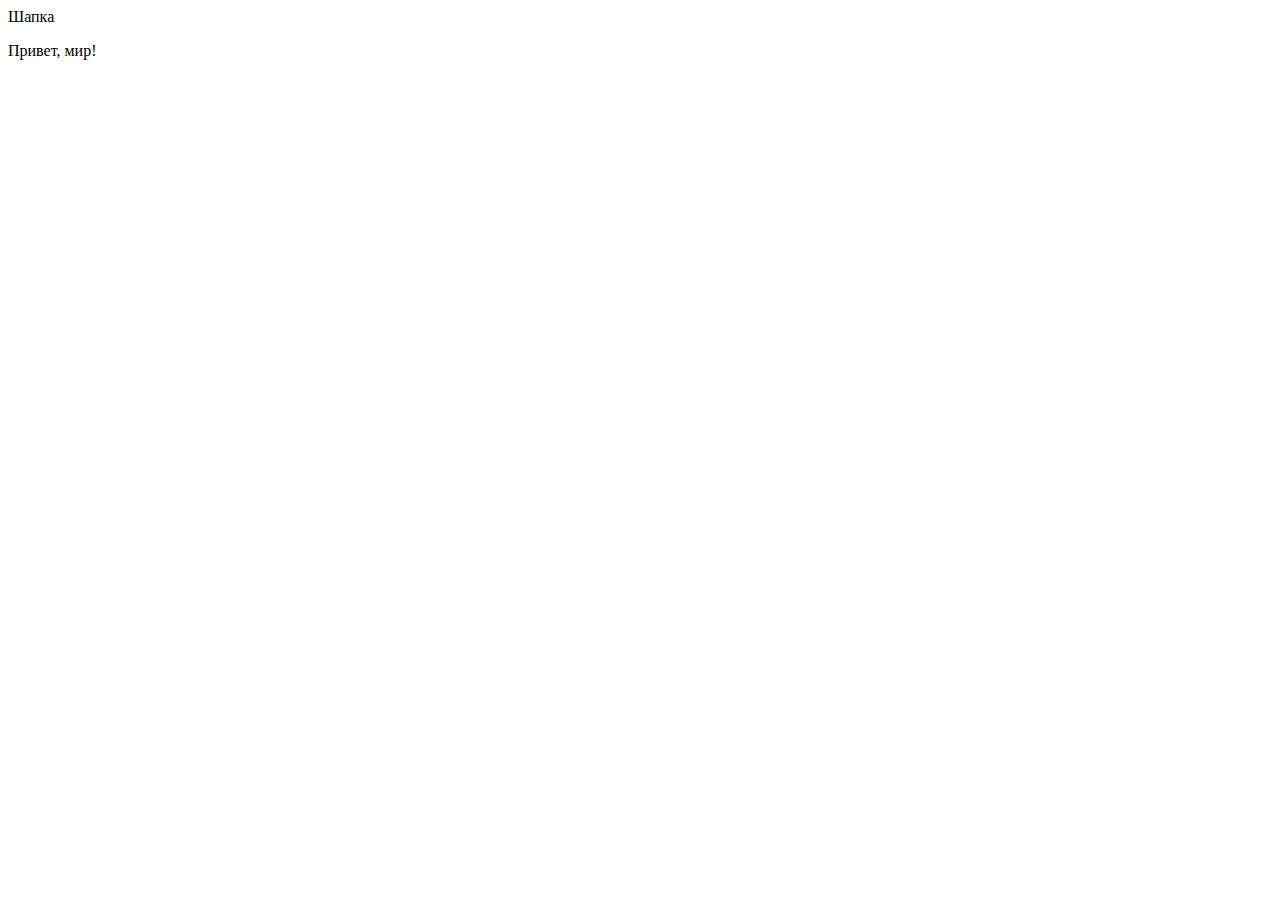
==== source/index.html @ 41d0b9a8 "Тестирует сборку" ====
<!DOCTYPE html>
<html class="page" lang="ru">

<head>
  <meta charset="UTF-8">
  <title>Название проекта</title>
  <meta name="viewport" content="width=device-width,initial-scale=1">
  <link rel="stylesheet" href="styles/styles.css">
  <script src="scripts/index.js" defer></script>
</head>

<body class="page__body">
  <header class="header">Шапка</header>
  <p>Привет, мир!</p>
</body>

</html>
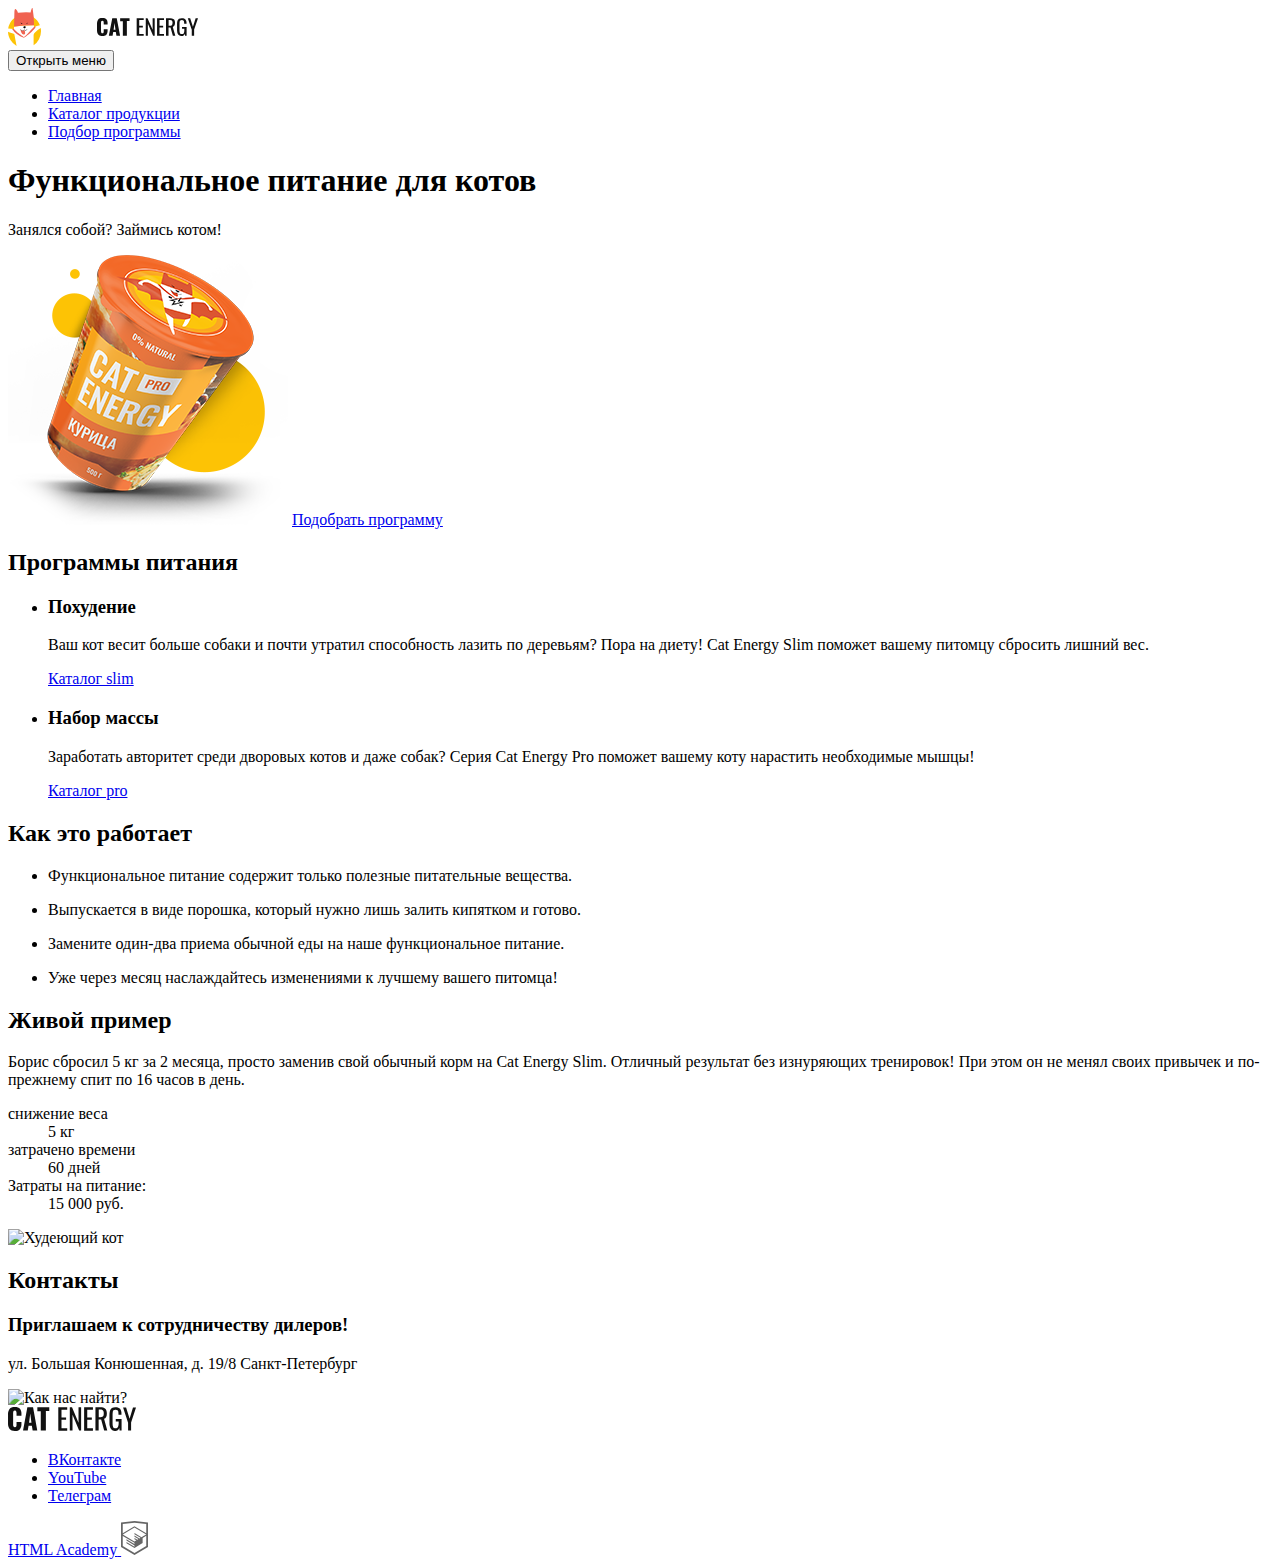
==== commit b3ba7cd4: "Добавляет разметку страниц" ====
--- a/source/index.html
+++ b/source/index.html
@@ -3,15 +3,139 @@
 
 <head>
   <meta charset="UTF-8">
-  <title>Название проекта</title>
+  <title>Cat Energy</title>
   <meta name="viewport" content="width=device-width,initial-scale=1">
   <link rel="stylesheet" href="styles/styles.css">
   <script src="scripts/index.js" defer></script>
 </head>
 
 <body class="page__body">
-  <header class="header">Шапка</header>
-  <p>Привет, мир!</p>
+  <header class="main-header">
+    <div class="main-header__wrapper">
+      <a class="main-header__logo" href="index.html">
+        <img class="main-header__logo-icon" src="images/header-logo.svg" alt="Логотип" width="190" height="38">
+      </a>
+      <nav class="main-navigation">
+        <button class="main-navigation__toggle" type="button">
+          <span class="visually-hidden">Открыть меню</span>
+        </button>
+        <div class="main-navigation__wrapper">
+          <ul class="main-navigation__list">
+            <li class="main-navigation__item main-navigation__item--current">
+              <a class="main-navigation__link" href="index.html" aria-current="page">Главная</a>
+            </li>
+            <li class="main-navigation__item">
+              <a class="main-navigation__link" href="catalog.html">Каталог продукции</a>
+            </li>
+            <li class="main-navigation__item">
+              <a class="main-navigation__link" href="#">Подбор программы</a>
+            </li>
+          </ul>
+        </div>
+      </nav>
+    </div>
+  </header>
+  <main class="main-container">
+    <section class="hero">
+      <div class="hero__wrapper">
+        <h1 class="hero__heading">Функциональное питание для котов</h1>
+        <p class="hero__text">Занялся собой? Займись котом!</p>
+        <img class="hero__image" src="images/hero-can-image.png" alt="Продукт с курицей" width="280" height="270">
+        <a class="choose-program hero__link" href="#">Подобрать программу</a>
+      </div>
+    </section>
+    <section class="programs">
+      <h2 class="visually-hidden">Программы питания</h2>
+      <div class="programs__wrapper">
+        <ul class="programs__list program-cards">
+          <li class="programs__item program-card">
+            <h3 class="program-card__heading">Похудение</h3>
+            <p class="program-card__text">Ваш кот весит больше собаки и почти утратил способность лазить по деревьям?
+              Пора на диету! Cat Energy Slim поможет вашему питомцу сбросить лишний вес.</p>
+            <a class="program-card__link" href="#">Каталог slim</a>
+          </li>
+          <li class="programs__item program-card">
+            <h3 class="program-card__heading">Набор массы</h3>
+            <p class="program-card__text">Заработать авторитет среди дворовых котов и даже собак?
+              Серия Cat Energy Pro поможет вашему коту нарастить необходимые мышцы!</p>
+            <a class="program-card__link" href="#">Каталог pro</a>
+          </li>
+        </ul>
+      </div>
+    </section>
+    <section class="instructions">
+      <h2>Как это работает</h2>
+      <ul class="instructions__list">
+        <li class="instructions__item">
+          <p class="instructions__text">Функциональное питание содержит только полезные питательные вещества.</p>
+        </li>
+        <li class="instructions__item">
+          <p class="instructions__text">Выпускается в виде порошка, который нужно лишь залить кипятком и готово.</p>
+        </li>
+        <li class="instructions__item">
+          <p class="instructions__text">Замените один-два приема обычной еды на наше функциональное питание.</p>
+        </li>
+        <li class="instructions__item">
+          <p class="instructions__text">Уже через месяц наслаждайтесь изменениями к лучшему вашего питомца!</p>
+        </li>
+      </ul>
+    </section>
+    <section class="example">
+      <h2 class="example-heading">Живой пример</h2>
+      <p class="example-text">Борис сбросил 5 кг за 2 месяца, просто заменив свой обычный корм на Cat Energy Slim. Отличный результат без изнуряющих тренировок! При этом он не менял своих привычек и по-прежнему спит по 16 часов в день.</p>
+      <dl class="example-list">
+        <dt class="example-term weight">снижение веса</dt>
+        <dd class="example-definition weight__count">5 кг</dd>
+        <dt class="example-term time">затрачено времени</dt>
+        <dd class="example-definition time__count">60 дней</dd>
+        <dt class="example-term food-cost">Затраты на питание:</dt>
+        <dd class="example-definition food-cost__count">15 000 руб.</dd>
+      </dl>
+      <div class="example__slider">
+        <img class="example__cat-image" src="#" alt="Худеющий кот" width="280" height="256">
+      </div>
+    </section>
+    <section class="contacts">
+      <h2 class="visually-hidden">Контакты</h2>
+      <div class="contacts-wrapper">
+        <h3 class="contacts__heading">Приглашаем к сотрудничеству дилеров!</h3>
+        <p class="contacts__address">ул. Большая Конюшенная, д. 19/8 Санкт-Петербург</p>
+      </div>
+      <img class="map-image" src="#" alt="Как нас найти?" width="320" height="362">
+    </section>
+  </main>
+  <footer class="page-footer">
+    <div class="logo-wrapper footer-logo">
+      <a class="footer-logo__link" href="index.html">
+        <img class="footer-logo__image" src="images/mobile-footer-logo.svg" alt="Логотип Cat Energy" width="128" height="24">
+      </a>
+    </div>
+    <div class="social">
+      <ul class="social__list">
+        <li class="social__item social__item--vk">
+          <a class="social__link social__link--vk" href="#">
+            <span class="visually-hidden">ВКонтакте</span>
+          </a>
+        </li>
+        <li class="social__item social__item--youtube">
+          <a class="social__link social__link--youtube" href="#">
+            <span class="visually-hidden">YouTube</span>
+          </a>
+        </li>
+        <li class="social__item social__item--telegram">
+          <a class="social__link social__link--telegram" href="#">
+            <span class="visually-hidden">Телеграм</span>
+          </a>
+        </li>
+      </ul>
+    </div>
+    <div class="copyright-wrapper">
+      <a class="copyright__link" href="#">
+        <span class="copyright__text">HTML Academy</span>
+        <img class="copyright__image" src="images/mobile-logo-html-academy.svg" alt="Логотип HTML Academy" width="27" height="34">
+      </a>
+    </div>
+  </footer>
 </body>
 
 </html>
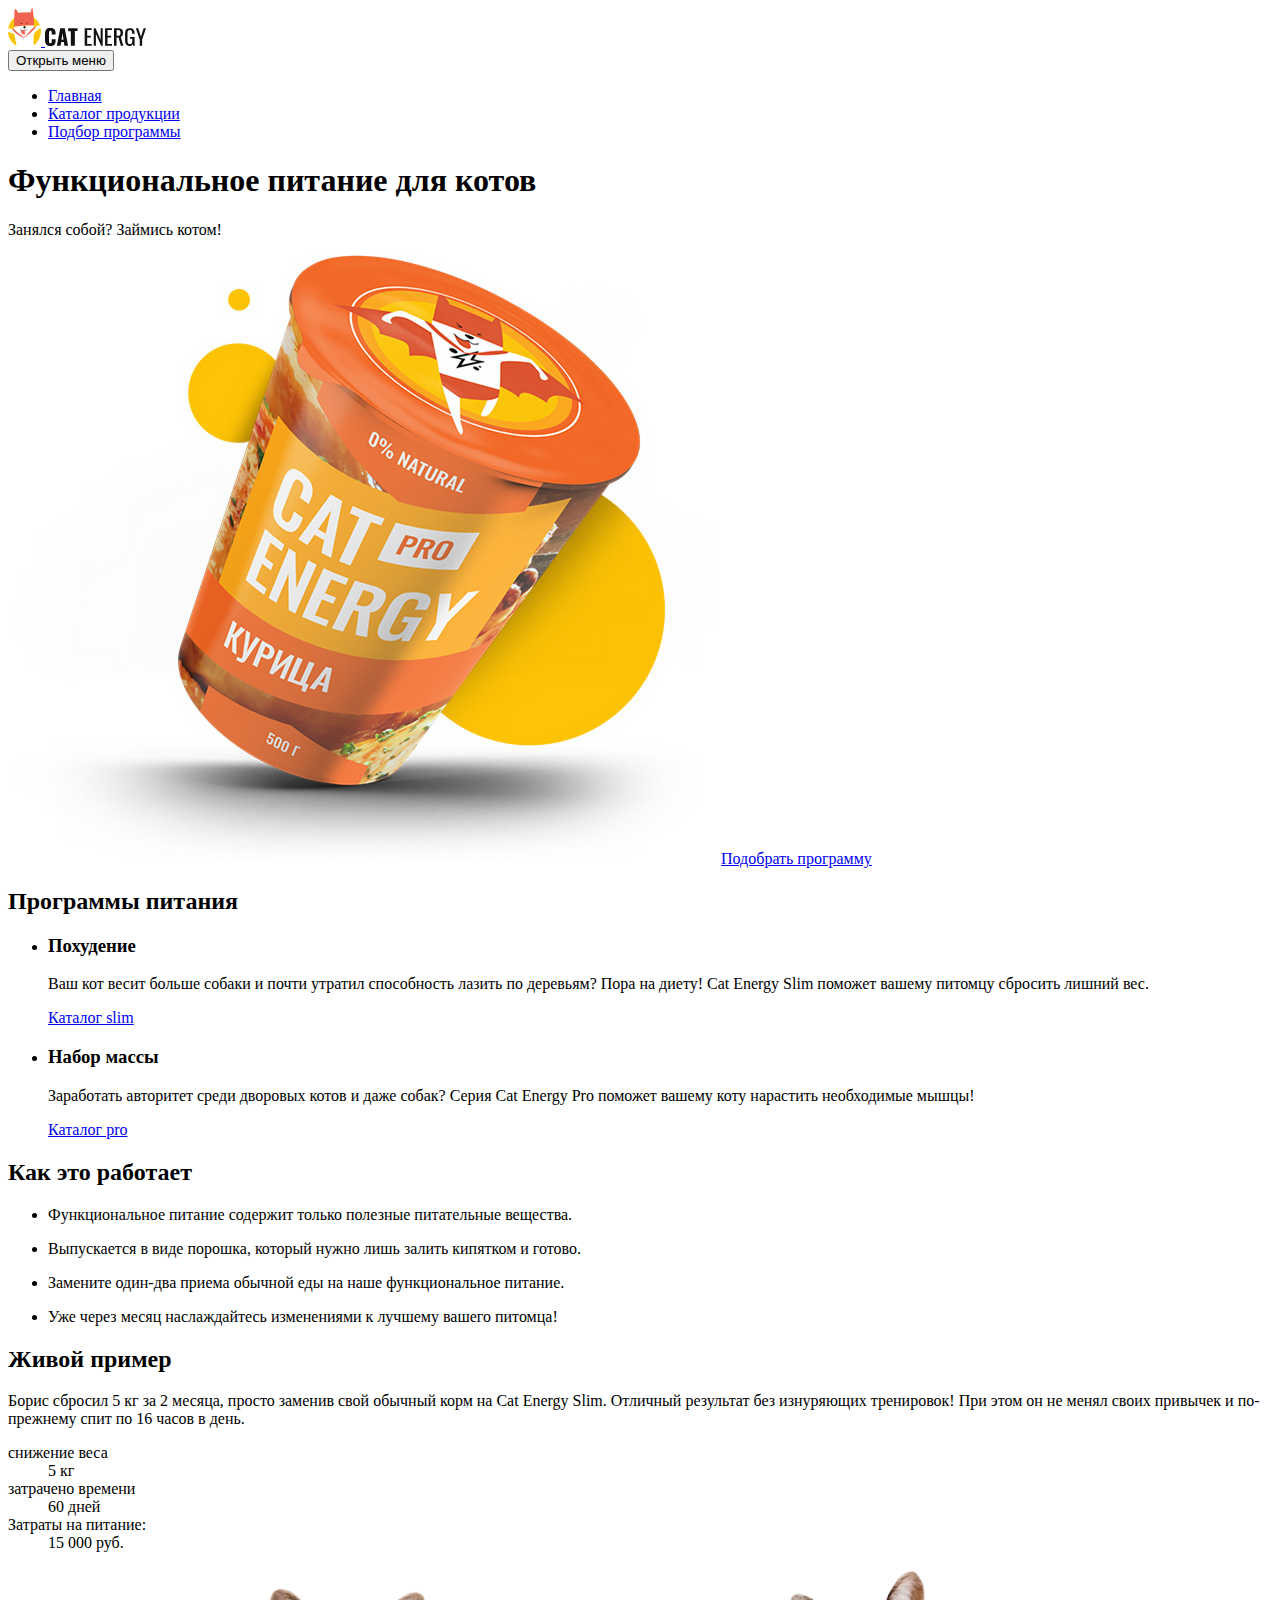
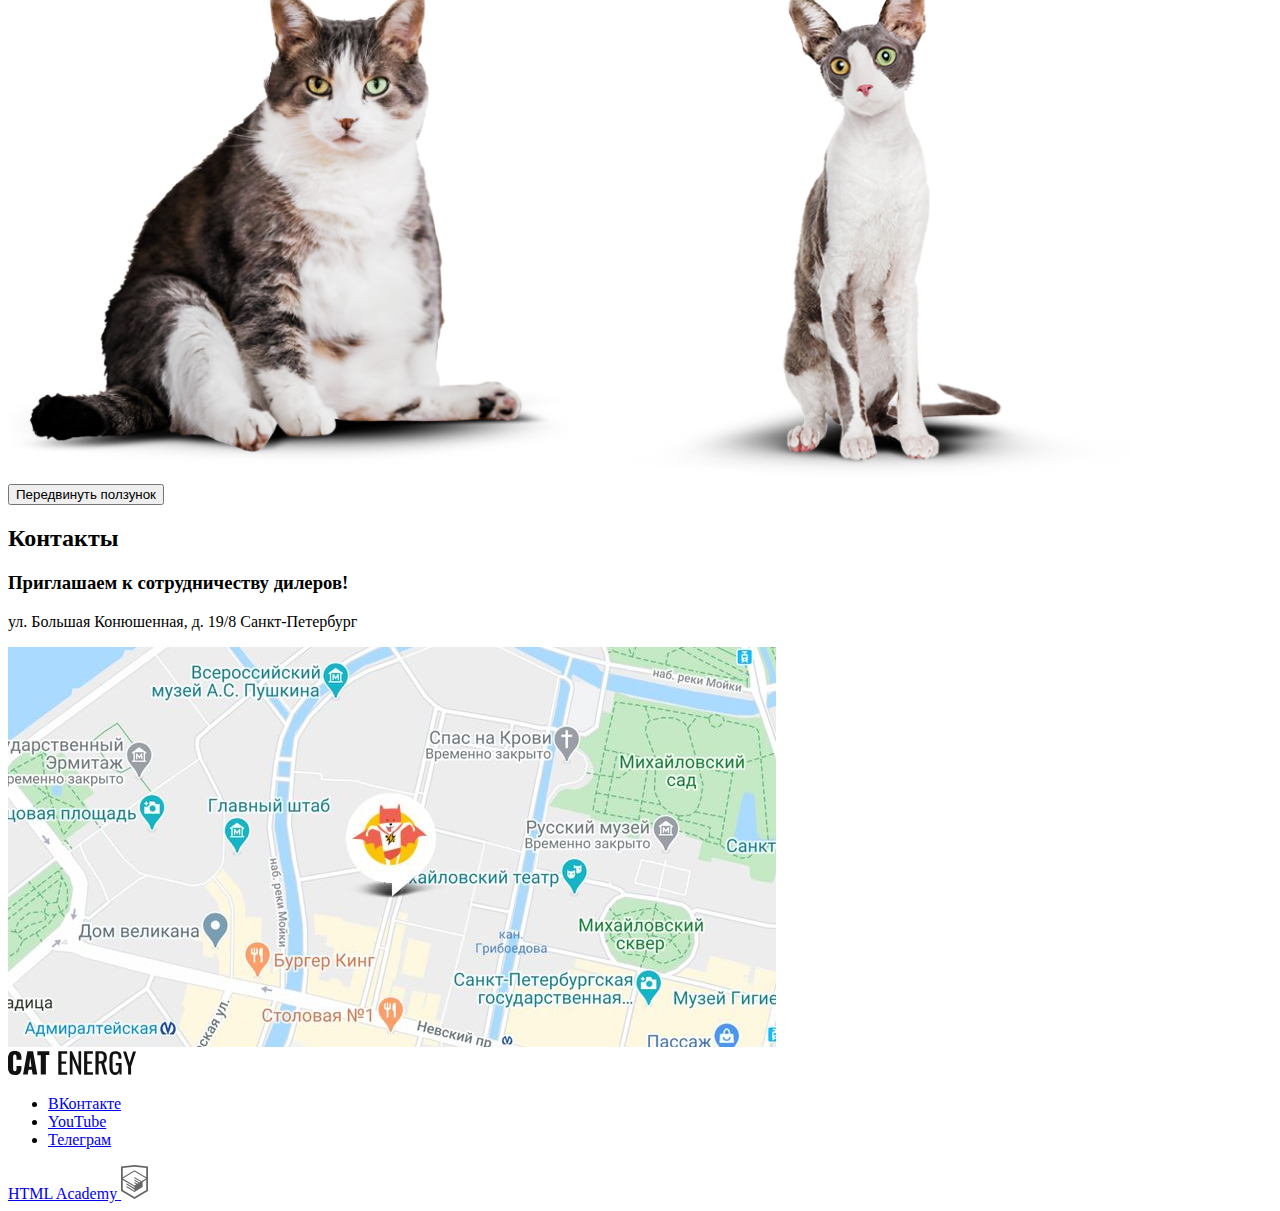
==== commit 76ba7e1e: "Добавляет адаптивную графику и фавиконки" ====
--- a/source/index.html
+++ b/source/index.html
@@ -6,6 +6,10 @@
   <title>Cat Energy</title>
   <meta name="viewport" content="width=device-width,initial-scale=1">
   <link rel="stylesheet" href="styles/styles.css">
+  <link rel="icon" href="favicon.ico"><!-- 32×32 -->
+  <link rel="icon" href="favicons/icon.svg" type="image/svg+xml">
+  <link rel="apple-touch-icon" href="favicons/180.png"><!-- 180×180 -->
+  <link rel="manifest" href="manifest.webmanifest">
   <script src="scripts/index.js" defer></script>
 </head>
 
@@ -13,7 +17,8 @@
   <header class="main-header">
     <div class="main-header__wrapper">
       <a class="main-header__logo" href="index.html">
-        <img class="main-header__logo-icon" src="images/header-logo.svg" alt="Логотип" width="190" height="38">
+        <img class="main-header__logo-icon" src="images/site-logo-mobile.svg" alt="Логотип" width="33" height="38">
+        <img class="main-header__site-name" src="images/site-name-logo-mobile.svg" alt="Cat Energy" width="101" height="18">
       </a>
       <nav class="main-navigation">
         <button class="main-navigation__toggle" type="button">
@@ -40,7 +45,11 @@
       <div class="hero__wrapper">
         <h1 class="hero__heading">Функциональное питание для котов</h1>
         <p class="hero__text">Занялся собой? Займись котом!</p>
-        <img class="hero__image" src="images/hero-can-image.png" alt="Продукт с курицей" width="280" height="270">
+        <picture>
+          <source width="552" heoght="499" type="image/png" media="(min-width:1440px)" srcset="images/hero-can-desktop@1x.png 1x, images/hero-can-desktop@2x.png 2x">
+          <source width="709" height="609" type="image/png" media="(min-width:768px)" srcset="images/hero-can-tablet@1x.png 1x, images/hero-can-tablet@2x.png 2x">
+          <img class="hero__image" src="images/hero-can-mobile@1x.png" srcset="images/hero-can-mobile@2x.png 2x" width="280" height="270" alt="Продукт с курицей">
+        </picture>
         <a class="choose-program hero__link" href="#">Подобрать программу</a>
       </div>
     </section>
@@ -91,8 +100,18 @@
         <dt class="example-term food-cost">Затраты на питание:</dt>
         <dd class="example-definition food-cost__count">15 000 руб.</dd>
       </dl>
-      <div class="example__slider">
-        <img class="example__cat-image" src="#" alt="Худеющий кот" width="280" height="256">
+      <div class="example__slider slider">
+        <picture>
+          <source width="560" height="512" type="image/png" media="(min-width: 768px)" srcset="images/cat-before-tablet@1x.png 1x, images/cat-before-tablet@2x.png 2x">
+          <img class="example__fat-cat-image" src="images/cat-before-mobile@1x.png" srcset="images/cat-before-mobile@2x.png 2x" width="280" height="256" alt="Толстый кот">
+        </picture>
+        <picture>
+          <source width="560" height="512" type="image/png" media="(min-width: 768px)" srcset="images/cat-after-tablet@1x.png 1x, images/cat-after-tablet@2x.png 2x">
+          <img class="example__thin-cat-image" src="images/cat-after-mobile@1x.png" srcset="images/cat-after-mobile@2x.png 2x" width="280" height="256" alt="Худой кот">
+        </picture>
+        <button class="slider__button" type="button">
+          <span class="visually-hidden">Передвинуть ползунок</span>
+        </button>
       </div>
     </section>
     <section class="contacts">
@@ -101,7 +120,13 @@
         <h3 class="contacts__heading">Приглашаем к сотрудничеству дилеров!</h3>
         <p class="contacts__address">ул. Большая Конюшенная, д. 19/8 Санкт-Петербург</p>
       </div>
-      <img class="map-image" src="#" alt="Как нас найти?" width="320" height="362">
+      <div class="contacts__map map">
+        <picture>
+          <source width="1440" height="400" type="image/jpg" media="(min-width: 1440px)" srcset="images/map-desktop@1x.jpg 1x, images/map-desktop@2x.jpg 2x">
+          <source width="768" height="400" type="image/jpg" media="(min-width: 768px)" srcset="images/map-tablet@1x.jpg 1x, images/map-tablet@2x.jpg 2x">
+          <img class="map-image" src="images/map-mobile@1x.jpg" srcset="images/map-mobile@2x.jpg 2x" width="320" height="362" alt="Как нас найти?">
+        </picture>
+      </div>
     </section>
   </main>
   <footer class="page-footer">
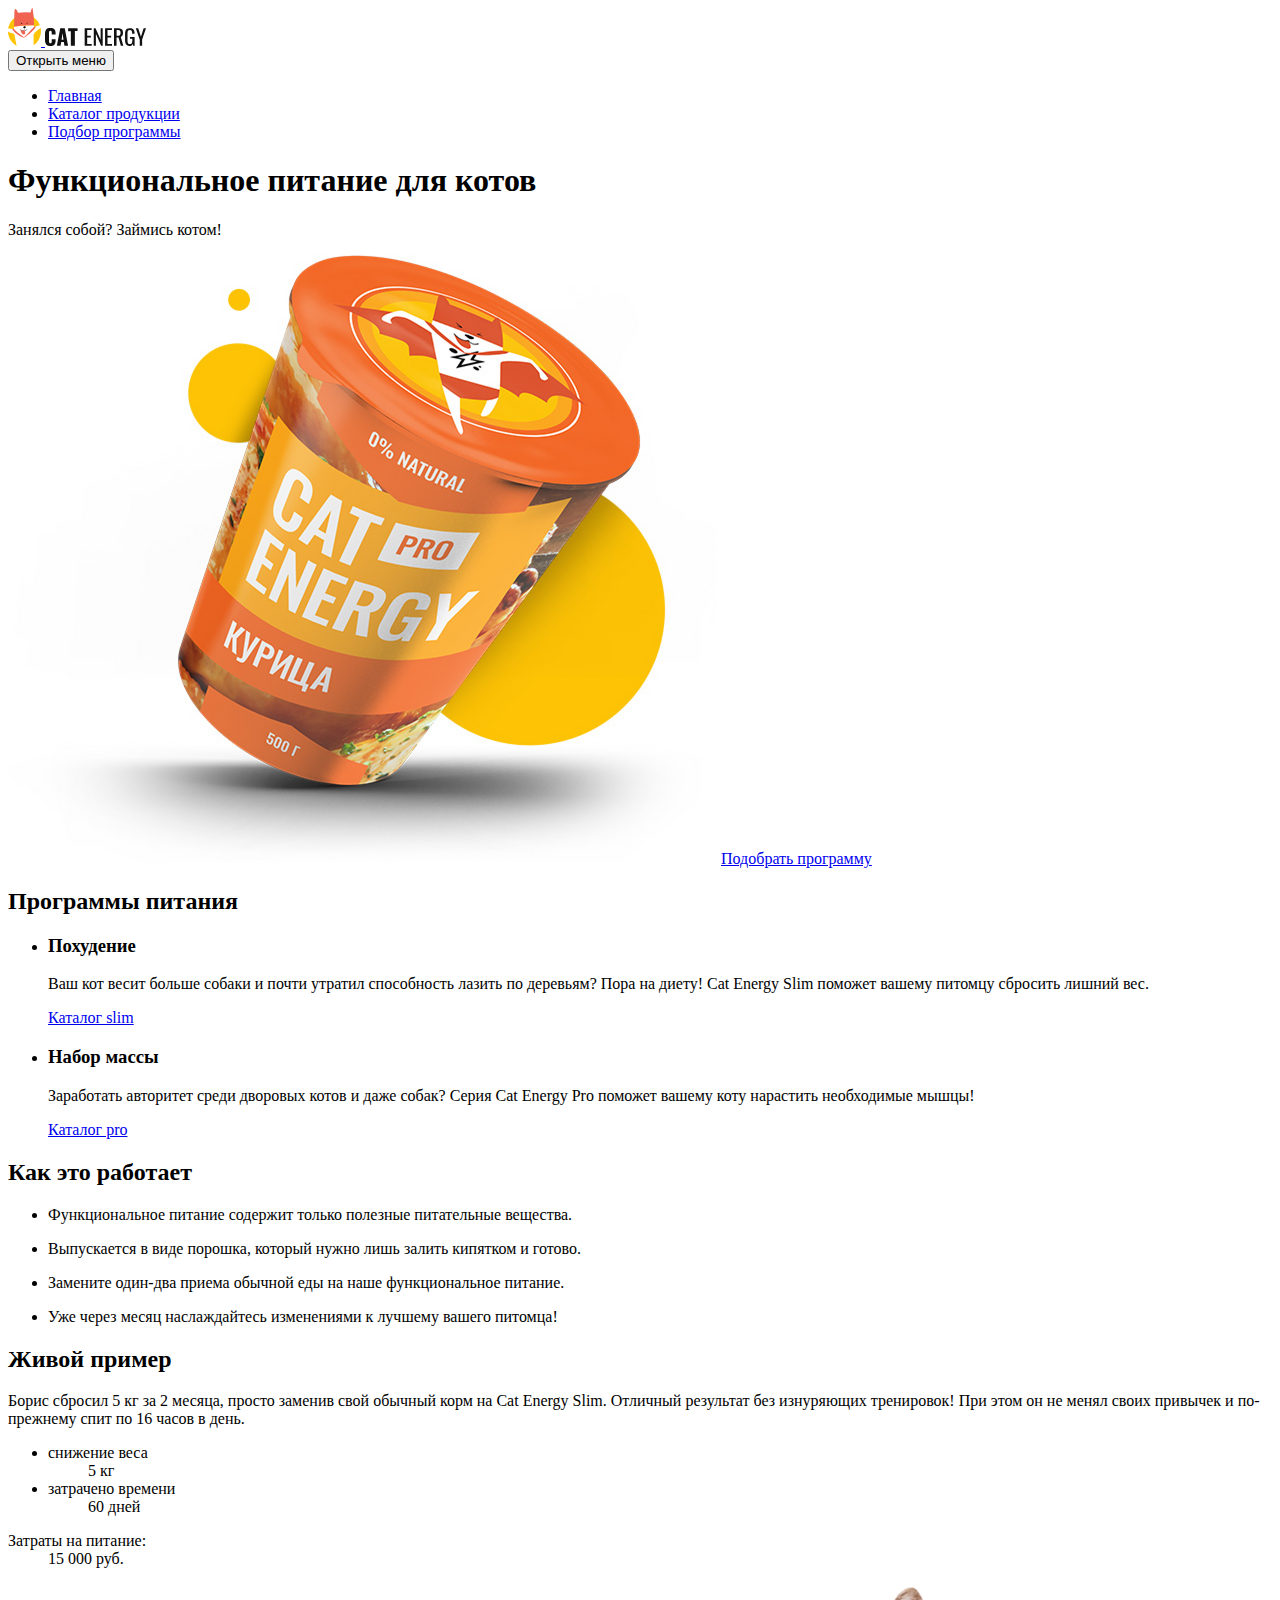
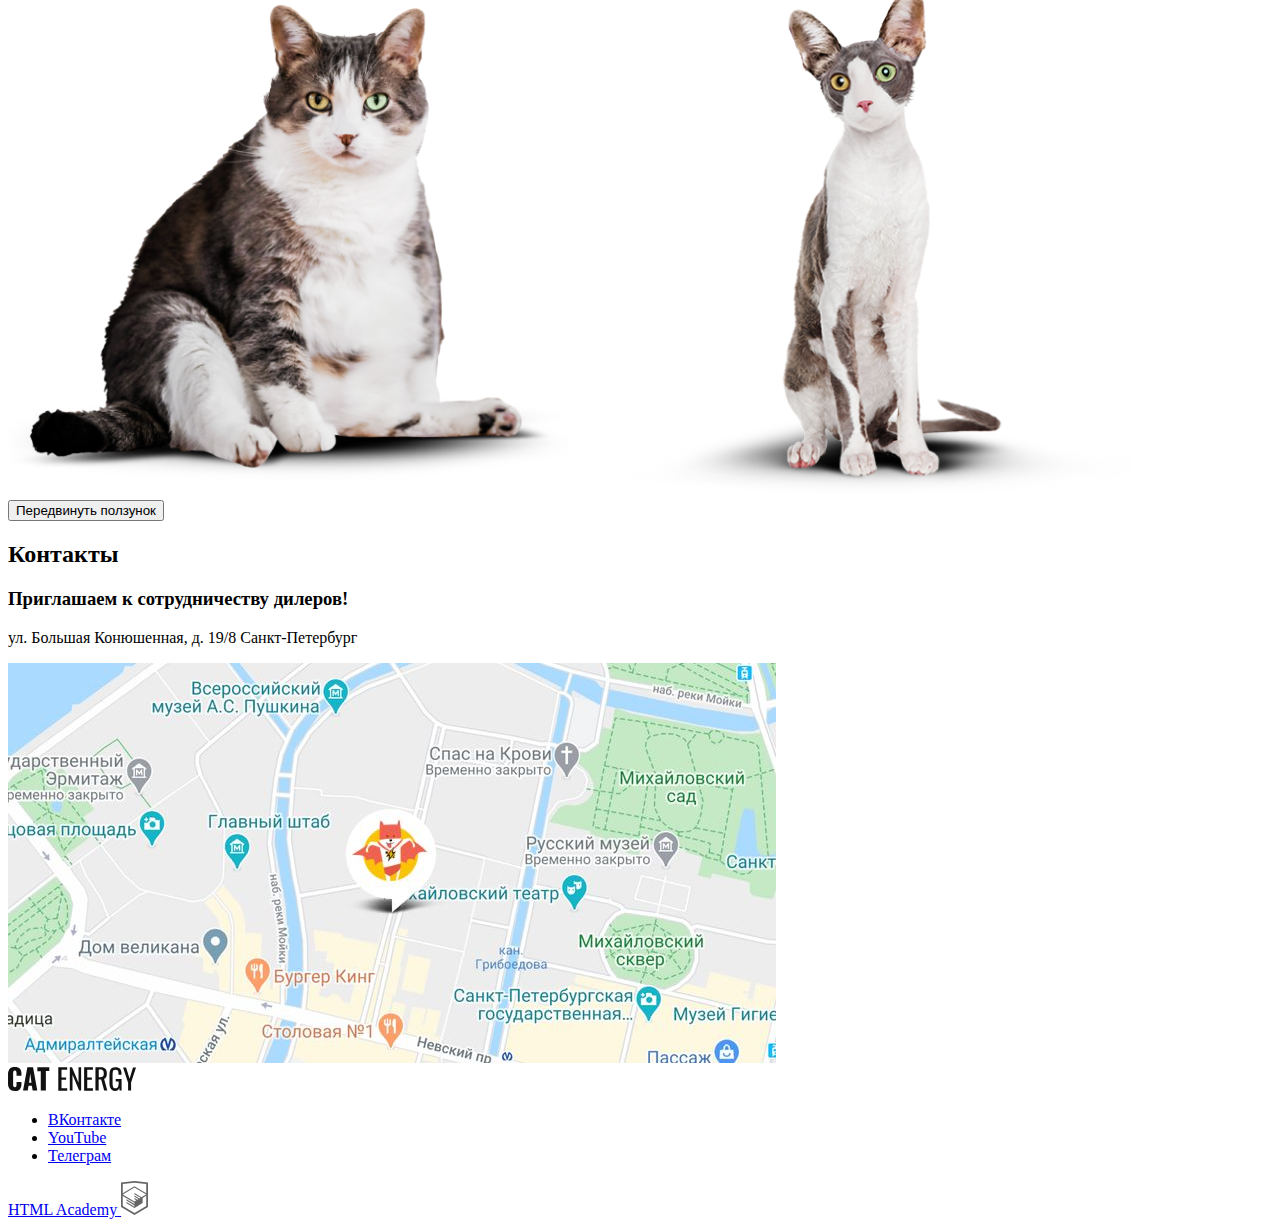
==== commit 14206e23: "Добавляет шрифты  и базовую стилизацию" ====
--- a/source/index.html
+++ b/source/index.html
@@ -50,7 +50,7 @@
           <source width="709" height="609" type="image/png" media="(min-width:768px)" srcset="images/hero-can-tablet@1x.png 1x, images/hero-can-tablet@2x.png 2x">
           <img class="hero__image" src="images/hero-can-mobile@1x.png" srcset="images/hero-can-mobile@2x.png 2x" width="280" height="270" alt="Продукт с курицей">
         </picture>
-        <a class="choose-program hero__link" href="#">Подобрать программу</a>
+        <a class="choose-program hero__link button" href="#">Подобрать программу</a>
       </div>
     </section>
     <section class="programs">
@@ -73,7 +73,7 @@
       </div>
     </section>
     <section class="instructions">
-      <h2>Как это работает</h2>
+      <h2 class="instructions__heading">Как это работает</h2>
       <ul class="instructions__list">
         <li class="instructions__item">
           <p class="instructions__text">Функциональное питание содержит только полезные питательные вещества.</p>
@@ -90,15 +90,25 @@
       </ul>
     </section>
     <section class="example">
-      <h2 class="example-heading">Живой пример</h2>
-      <p class="example-text">Борис сбросил 5 кг за 2 месяца, просто заменив свой обычный корм на Cat Energy Slim. Отличный результат без изнуряющих тренировок! При этом он не менял своих привычек и по-прежнему спит по 16 часов в день.</p>
-      <dl class="example-list">
-        <dt class="example-term weight">снижение веса</dt>
-        <dd class="example-definition weight__count">5 кг</dd>
-        <dt class="example-term time">затрачено времени</dt>
-        <dd class="example-definition time__count">60 дней</dd>
-        <dt class="example-term food-cost">Затраты на питание:</dt>
-        <dd class="example-definition food-cost__count">15 000 руб.</dd>
+      <h2 class="example__heading">Живой пример</h2>
+      <p class="example__text">Борис сбросил 5 кг за 2 месяца, просто заменив свой обычный корм на Cat Energy Slim. Отличный результат без изнуряющих тренировок! При этом он не менял своих привычек и по-прежнему спит по 16 часов в день.</p>
+      <ul class="example-list">
+        <li class="example-list__item">
+          <dl class="weight-list">
+            <dt class="weight-list__text">снижение веса</dt>
+            <dd class="weight-list__count">5 кг</dd>
+          </dl>
+        </li>
+        <li class="example-list__item">
+          <dl class="time-list">
+            <dt class="time-list__text">затрачено времени</dt>
+            <dd class="time-list__count">60 дней</dd>
+          </dl>
+        </li>
+      </ul>
+      <dl class="food-cost">
+        <dt class="food-cost__text">Затраты на питание:</dt>
+        <dd class="food-cost__count">15 000 руб.</dd>
       </dl>
       <div class="example__slider slider">
         <picture>
@@ -124,7 +134,7 @@
         <picture>
           <source width="1440" height="400" type="image/jpg" media="(min-width: 1440px)" srcset="images/map-desktop@1x.jpg 1x, images/map-desktop@2x.jpg 2x">
           <source width="768" height="400" type="image/jpg" media="(min-width: 768px)" srcset="images/map-tablet@1x.jpg 1x, images/map-tablet@2x.jpg 2x">
-          <img class="map-image" src="images/map-mobile@1x.jpg" srcset="images/map-mobile@2x.jpg 2x" width="320" height="362" alt="Как нас найти?">
+          <img class="map__image" src="images/map-mobile@1x.jpg" srcset="images/map-mobile@2x.jpg 2x" width="320" height="362" alt="Как нас найти?">
         </picture>
       </div>
     </section>
@@ -155,7 +165,7 @@
       </ul>
     </div>
     <div class="copyright-wrapper">
-      <a class="copyright__link" href="#">
+      <a class="copyright" href="#">
         <span class="copyright__text">HTML Academy</span>
         <img class="copyright__image" src="images/mobile-logo-html-academy.svg" alt="Логотип HTML Academy" width="27" height="34">
       </a>
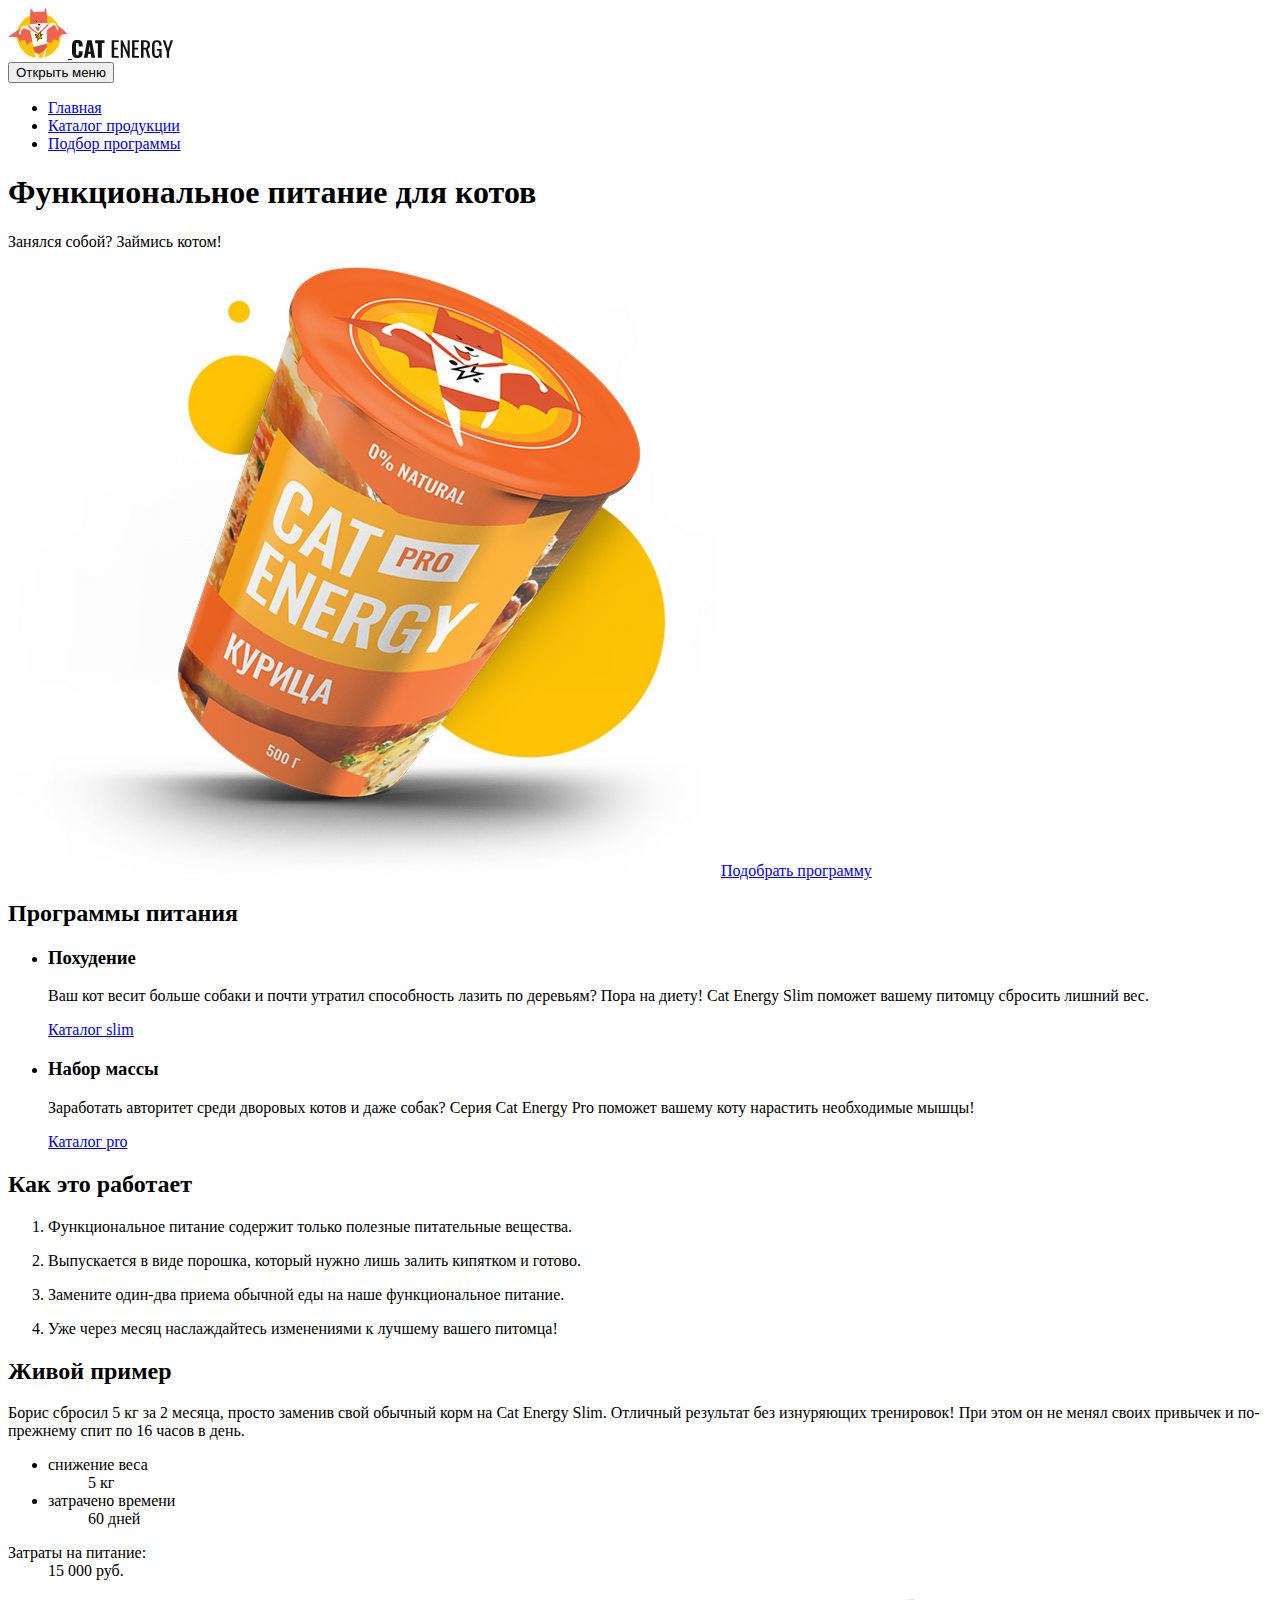
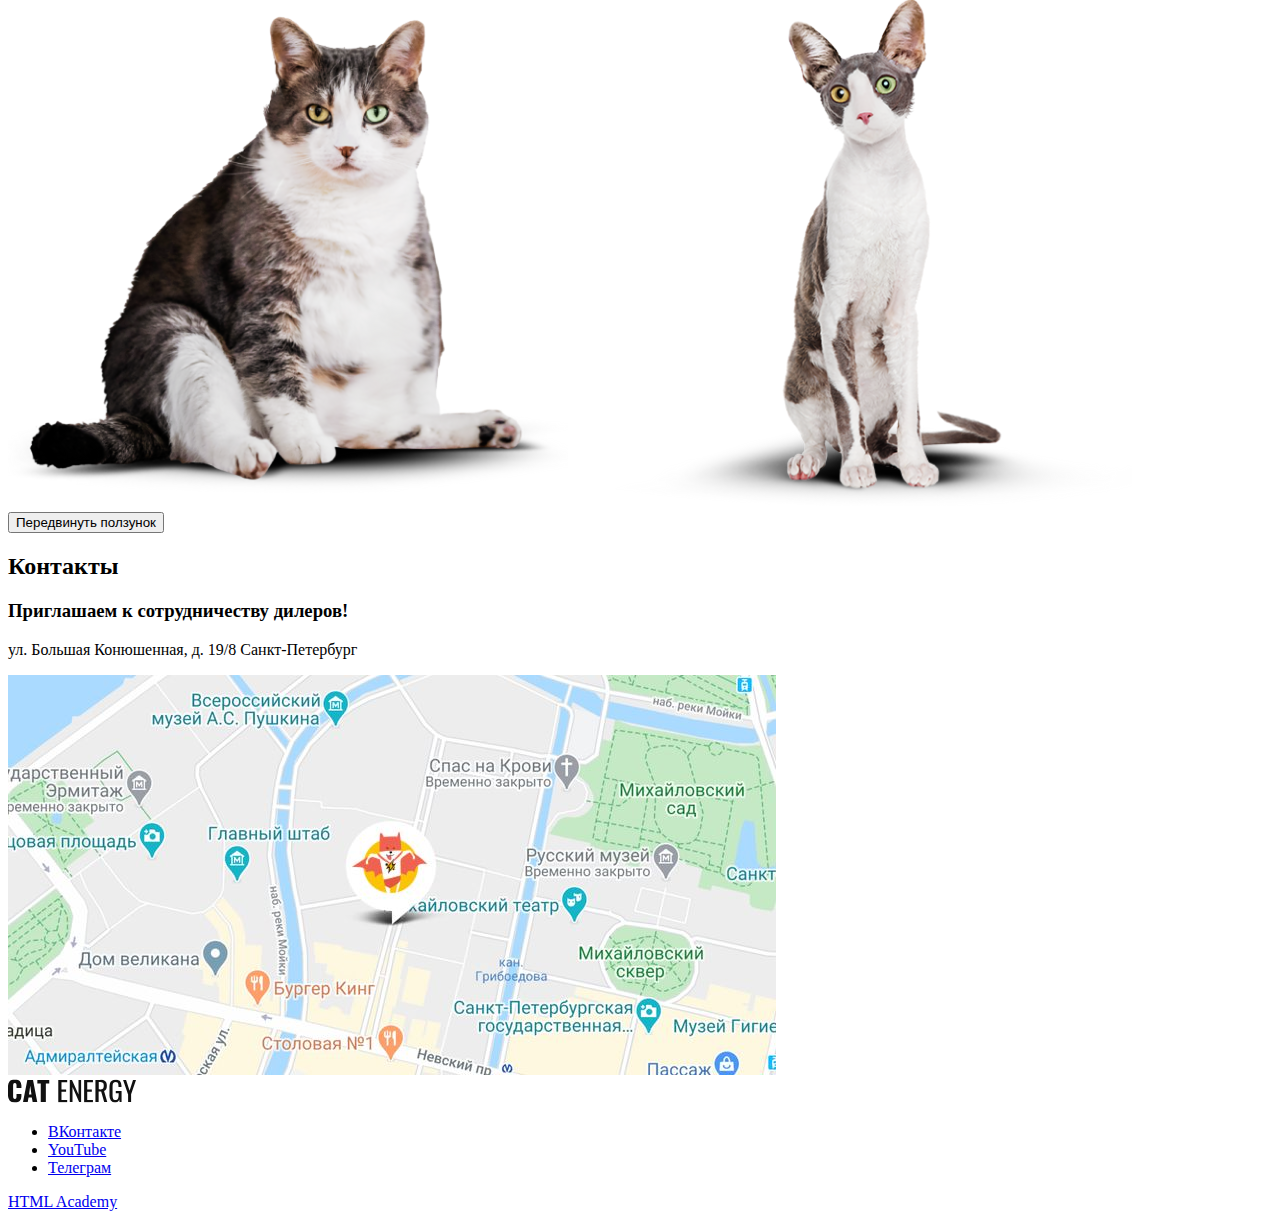
==== commit 0fe2148c: "Добавляет векторную графику" ====
--- a/source/index.html
+++ b/source/index.html
@@ -2,175 +2,175 @@
 <html class="page" lang="ru">
 
 <head>
-  <meta charset="UTF-8">
-  <title>Cat Energy</title>
-  <meta name="viewport" content="width=device-width,initial-scale=1">
-  <link rel="stylesheet" href="styles/styles.css">
-  <link rel="icon" href="favicon.ico"><!-- 32×32 -->
-  <link rel="icon" href="favicons/icon.svg" type="image/svg+xml">
-  <link rel="apple-touch-icon" href="favicons/180.png"><!-- 180×180 -->
-  <link rel="manifest" href="manifest.webmanifest">
-  <script src="scripts/index.js" defer></script>
+	<meta charset="UTF-8">
+	<title>Cat Energy</title>
+	<meta name="viewport" content="width=device-width,initial-scale=1">
+	<link rel="stylesheet" href="styles/styles.css">
+	<link rel="icon" href="favicon.ico"><!-- 32×32 -->
+	<link rel="icon" href="favicons/icon.svg" type="image/svg+xml">
+	<link rel="apple-touch-icon" href="favicons/180.png"><!-- 180×180 -->
+	<link rel="manifest" href="manifest.webmanifest">
+	<script src="scripts/index.js" defer></script>
 </head>
 
 <body class="page__body">
-  <header class="main-header">
-    <div class="main-header__wrapper">
-      <a class="main-header__logo" href="index.html">
-        <img class="main-header__logo-icon" src="images/site-logo-mobile.svg" alt="Логотип" width="33" height="38">
-        <img class="main-header__site-name" src="images/site-name-logo-mobile.svg" alt="Cat Energy" width="101" height="18">
-      </a>
-      <nav class="main-navigation">
-        <button class="main-navigation__toggle" type="button">
-          <span class="visually-hidden">Открыть меню</span>
-        </button>
-        <div class="main-navigation__wrapper">
-          <ul class="main-navigation__list">
-            <li class="main-navigation__item main-navigation__item--current">
-              <a class="main-navigation__link" href="index.html" aria-current="page">Главная</a>
-            </li>
-            <li class="main-navigation__item">
-              <a class="main-navigation__link" href="catalog.html">Каталог продукции</a>
-            </li>
-            <li class="main-navigation__item">
-              <a class="main-navigation__link" href="#">Подбор программы</a>
-            </li>
-          </ul>
-        </div>
-      </nav>
-    </div>
-  </header>
-  <main class="main-container">
-    <section class="hero">
-      <div class="hero__wrapper">
-        <h1 class="hero__heading">Функциональное питание для котов</h1>
-        <p class="hero__text">Занялся собой? Займись котом!</p>
-        <picture>
-          <source width="552" heoght="499" type="image/png" media="(min-width:1440px)" srcset="images/hero-can-desktop@1x.png 1x, images/hero-can-desktop@2x.png 2x">
-          <source width="709" height="609" type="image/png" media="(min-width:768px)" srcset="images/hero-can-tablet@1x.png 1x, images/hero-can-tablet@2x.png 2x">
-          <img class="hero__image" src="images/hero-can-mobile@1x.png" srcset="images/hero-can-mobile@2x.png 2x" width="280" height="270" alt="Продукт с курицей">
-        </picture>
-        <a class="choose-program hero__link button" href="#">Подобрать программу</a>
-      </div>
-    </section>
-    <section class="programs">
-      <h2 class="visually-hidden">Программы питания</h2>
-      <div class="programs__wrapper">
-        <ul class="programs__list program-cards">
-          <li class="programs__item program-card">
-            <h3 class="program-card__heading">Похудение</h3>
-            <p class="program-card__text">Ваш кот весит больше собаки и почти утратил способность лазить по деревьям?
-              Пора на диету! Cat Energy Slim поможет вашему питомцу сбросить лишний вес.</p>
-            <a class="program-card__link" href="#">Каталог slim</a>
-          </li>
-          <li class="programs__item program-card">
-            <h3 class="program-card__heading">Набор массы</h3>
-            <p class="program-card__text">Заработать авторитет среди дворовых котов и даже собак?
-              Серия Cat Energy Pro поможет вашему коту нарастить необходимые мышцы!</p>
-            <a class="program-card__link" href="#">Каталог pro</a>
-          </li>
-        </ul>
-      </div>
-    </section>
-    <section class="instructions">
-      <h2 class="instructions__heading">Как это работает</h2>
-      <ul class="instructions__list">
-        <li class="instructions__item">
-          <p class="instructions__text">Функциональное питание содержит только полезные питательные вещества.</p>
-        </li>
-        <li class="instructions__item">
-          <p class="instructions__text">Выпускается в виде порошка, который нужно лишь залить кипятком и готово.</p>
-        </li>
-        <li class="instructions__item">
-          <p class="instructions__text">Замените один-два приема обычной еды на наше функциональное питание.</p>
-        </li>
-        <li class="instructions__item">
-          <p class="instructions__text">Уже через месяц наслаждайтесь изменениями к лучшему вашего питомца!</p>
-        </li>
-      </ul>
-    </section>
-    <section class="example">
-      <h2 class="example__heading">Живой пример</h2>
-      <p class="example__text">Борис сбросил 5 кг за 2 месяца, просто заменив свой обычный корм на Cat Energy Slim. Отличный результат без изнуряющих тренировок! При этом он не менял своих привычек и по-прежнему спит по 16 часов в день.</p>
-      <ul class="example-list">
-        <li class="example-list__item">
-          <dl class="weight-list">
-            <dt class="weight-list__text">снижение веса</dt>
-            <dd class="weight-list__count">5 кг</dd>
-          </dl>
-        </li>
-        <li class="example-list__item">
-          <dl class="time-list">
-            <dt class="time-list__text">затрачено времени</dt>
-            <dd class="time-list__count">60 дней</dd>
-          </dl>
-        </li>
-      </ul>
-      <dl class="food-cost">
-        <dt class="food-cost__text">Затраты на питание:</dt>
-        <dd class="food-cost__count">15 000 руб.</dd>
-      </dl>
-      <div class="example__slider slider">
-        <picture>
-          <source width="560" height="512" type="image/png" media="(min-width: 768px)" srcset="images/cat-before-tablet@1x.png 1x, images/cat-before-tablet@2x.png 2x">
-          <img class="example__fat-cat-image" src="images/cat-before-mobile@1x.png" srcset="images/cat-before-mobile@2x.png 2x" width="280" height="256" alt="Толстый кот">
-        </picture>
-        <picture>
-          <source width="560" height="512" type="image/png" media="(min-width: 768px)" srcset="images/cat-after-tablet@1x.png 1x, images/cat-after-tablet@2x.png 2x">
-          <img class="example__thin-cat-image" src="images/cat-after-mobile@1x.png" srcset="images/cat-after-mobile@2x.png 2x" width="280" height="256" alt="Худой кот">
-        </picture>
-        <button class="slider__button" type="button">
-          <span class="visually-hidden">Передвинуть ползунок</span>
-        </button>
-      </div>
-    </section>
-    <section class="contacts">
-      <h2 class="visually-hidden">Контакты</h2>
-      <div class="contacts-wrapper">
-        <h3 class="contacts__heading">Приглашаем к сотрудничеству дилеров!</h3>
-        <p class="contacts__address">ул. Большая Конюшенная, д. 19/8 Санкт-Петербург</p>
-      </div>
-      <div class="contacts__map map">
-        <picture>
-          <source width="1440" height="400" type="image/jpg" media="(min-width: 1440px)" srcset="images/map-desktop@1x.jpg 1x, images/map-desktop@2x.jpg 2x">
-          <source width="768" height="400" type="image/jpg" media="(min-width: 768px)" srcset="images/map-tablet@1x.jpg 1x, images/map-tablet@2x.jpg 2x">
-          <img class="map__image" src="images/map-mobile@1x.jpg" srcset="images/map-mobile@2x.jpg 2x" width="320" height="362" alt="Как нас найти?">
-        </picture>
-      </div>
-    </section>
-  </main>
-  <footer class="page-footer">
-    <div class="logo-wrapper footer-logo">
-      <a class="footer-logo__link" href="index.html">
-        <img class="footer-logo__image" src="images/mobile-footer-logo.svg" alt="Логотип Cat Energy" width="128" height="24">
-      </a>
-    </div>
-    <div class="social">
-      <ul class="social__list">
-        <li class="social__item social__item--vk">
-          <a class="social__link social__link--vk" href="#">
-            <span class="visually-hidden">ВКонтакте</span>
-          </a>
-        </li>
-        <li class="social__item social__item--youtube">
-          <a class="social__link social__link--youtube" href="#">
-            <span class="visually-hidden">YouTube</span>
-          </a>
-        </li>
-        <li class="social__item social__item--telegram">
-          <a class="social__link social__link--telegram" href="#">
-            <span class="visually-hidden">Телеграм</span>
-          </a>
-        </li>
-      </ul>
-    </div>
-    <div class="copyright-wrapper">
-      <a class="copyright" href="#">
-        <span class="copyright__text">HTML Academy</span>
-        <img class="copyright__image" src="images/mobile-logo-html-academy.svg" alt="Логотип HTML Academy" width="27" height="34">
-      </a>
-    </div>
-  </footer>
+	<header class="main-header">
+		<div class="main-header__wrapper">
+			<a class="main-header__logo" href="index.html">
+				<picture>
+					<source media="(min-width: 1440px)" srcset="images/logo-desktop.svg" width="70" height="59" type="image/svg+xml">
+					<source media="(min-width: 768px)" srcset="images/logo-tablet.svg" width="60" height="50" type="image/svg+xml">
+					<img class="main-header__logo-icon" src="images/logo-mobile.svg" width="33" height="38" alt="Логотип Cat Energy">
+				</picture>
+				<img class="main-header__site-name" src="images/site-name-mobile.svg" alt="Cat Energy" width="101" height="18">
+			</a>
+			<nav class="main-navigation">
+				<button class="main-navigation__toggle main-navigation__close" type="button">
+					<span class="visually-hidden">Открыть меню</span>
+				</button>
+				<div class="main-navigation__wrapper">
+					<ul class="main-navigation__list">
+						<li class="main-navigation__item main-navigation__item--current">
+							<a class="main-navigation__link" href="index.html" aria-current="page">Главная</a>
+						</li>
+						<li class="main-navigation__item">
+							<a class="main-navigation__link" href="catalog.html">Каталог продукции</a>
+						</li>
+						<li class="main-navigation__item">
+							<a class="main-navigation__link" href="#">Подбор программы</a>
+						</li>
+					</ul>
+				</div>
+			</nav>
+		</div>
+	</header>
+	<main class="main-container">
+		<section class="hero">
+			<div class="hero__wrapper">
+				<h1 class="hero__heading">Функциональное питание для котов</h1>
+				<p class="hero__text">Занялся собой? Займись котом!</p>
+				<picture>
+					<source width="552" heoght="499" type="image/png" media="(min-width:1440px)" srcset="images/hero-can-desktop@1x.png 1x, images/hero-can-desktop@2x.png 2x">
+					<source width="709" height="609" type="image/png" media="(min-width:768px)" srcset="images/hero-can-tablet@1x.png 1x, images/hero-can-tablet@2x.png 2x">
+					<img class="hero__image" src="images/hero-can-mobile@1x.png" srcset="images/hero-can-mobile@2x.png 2x" width="280" height="270" alt="Продукт с курицей">
+				</picture>
+				<a class="choose-program hero__link button" href="#">Подобрать программу</a>
+			</div>
+		</section>
+		<section class="programs">
+			<h2 class="visually-hidden">Программы питания</h2>
+			<div class="programs__wrapper">
+				<ul class="programs__list program-cards">
+					<li class="programs__item program-card loss">
+						<h3 class="program-card__heading">Похудение</h3>
+						<p class="program-card__text">Ваш кот весит больше собаки и почти утратил способность лазить по деревьям?
+							Пора на диету! Cat Energy Slim поможет вашему питомцу сбросить лишний вес.</p>
+						<a class="program-card__link" href="#">Каталог slim</a>
+					</li>
+					<li class="programs__item program-card gain">
+						<h3 class="program-card__heading">Набор массы</h3>
+						<p class="program-card__text">Заработать авторитет среди дворовых котов и даже собак?
+							Серия Cat Energy Pro поможет вашему коту нарастить необходимые мышцы!</p>
+						<a class="program-card__link" href="#">Каталог pro</a>
+					</li>
+				</ul>
+			</div>
+		</section>
+		<section class="instructions">
+			<h2 class="instructions__heading">Как это работает</h2>
+			<ol class="instructions__list">
+				<li class="instructions__item instructions__item--icon-leaf">
+					<p class="instructions__text">Функциональное питание содержит только полезные питательные вещества.</p>
+				</li>
+				<li class="instructions__item instructions__item--icon-boiling-water">
+					<p class="instructions__text">Выпускается в виде порошка, который нужно лишь залить кипятком и готово.</p>
+				</li>
+				<li class="instructions__item instructions__item--icon-eat ">
+					<p class="instructions__text">Замените один-два приема обычной еды на наше функциональное питание.</p>
+				</li>
+				<li class="instructions__item instructions__item--icon-clock">
+					<p class="instructions__text">Уже через месяц наслаждайтесь изменениями к лучшему вашего питомца!</p>
+				</li>
+			</ol>
+		</section>
+		<section class="example">
+			<h2 class="example__heading">Живой пример</h2>
+			<p class="example__text">Борис сбросил 5 кг за 2 месяца, просто заменив свой обычный корм на Cat Energy Slim. Отличный результат без изнуряющих тренировок! При этом он не менял своих привычек и по-прежнему спит по 16 часов в день.</p>
+			<ul class="example-list">
+				<li class="example-list__item">
+					<dl class="weight-list">
+						<dt class="weight-list__text">снижение веса</dt>
+						<dd class="weight-list__count">5 кг</dd>
+					</dl>
+				</li>
+				<li class="example-list__item">
+					<dl class="time-list">
+						<dt class="time-list__text">затрачено времени</dt>
+						<dd class="time-list__count">60 дней</dd>
+					</dl>
+				</li>
+			</ul>
+			<dl class="food-cost">
+				<dt class="food-cost__text">Затраты на питание:</dt>
+				<dd class="food-cost__count">15 000 руб.</dd>
+			</dl>
+			<div class="example__slider slider">
+				<picture>
+					<source width="560" height="512" type="image/png" media="(min-width: 768px)" srcset="images/cat-before-tablet@1x.png 1x, images/cat-before-tablet@2x.png 2x">
+					<img class="example__fat-cat-image" src="images/cat-before-mobile@1x.png" srcset="images/cat-before-mobile@2x.png 2x" width="280" height="256" alt="Толстый кот">
+				</picture>
+				<picture>
+					<source width="560" height="512" type="image/png" media="(min-width: 768px)" srcset="images/cat-after-tablet@1x.png 1x, images/cat-after-tablet@2x.png 2x">
+					<img class="example__thin-cat-image" src="images/cat-after-mobile@1x.png" srcset="images/cat-after-mobile@2x.png 2x" width="280" height="256" alt="Худой кот">
+				</picture>
+				<button class="slider__button" type="button">
+					<span class="visually-hidden">Передвинуть ползунок</span>
+				</button>
+			</div>
+		</section>
+		<section class="contacts">
+			<h2 class="visually-hidden">Контакты</h2>
+			<div class="contacts__wrapper">
+				<h3 class="contacts__heading">Приглашаем к сотрудничеству дилеров!</h3>
+				<p class="contacts__address">ул. Большая Конюшенная, д. 19/8 Санкт-Петербург</p>
+			</div>
+			<div class="contacts__map map">
+				<picture>
+					<source width="1440" height="400" type="image/jpg" media="(min-width: 1440px)" srcset="images/map-desktop@1x.jpg 1x, images/map-desktop@2x.jpg 2x">
+					<source width="768" height="400" type="image/jpg" media="(min-width: 768px)" srcset="images/map-tablet@1x.jpg 1x, images/map-tablet@2x.jpg 2x">
+					<img class="map__image" src="images/map-mobile@1x.jpg" srcset="images/map-mobile@2x.jpg 2x" width="320" height="362" alt="Как нас найти?">
+				</picture>
+			</div>
+		</section>
+	</main>
+	<footer class="page-footer">
+		<a class="footer-logo" href="index.html">
+			<img class="footer-logo__image" src="images/site-name-mobile.svg" alt="Логотип Cat Energy" width="128" height="24">
+		</a>
+
+		<ul class="social">
+			<li class="social__item social__item--vk">
+				<a class="social__link social__link--vk" href="#">
+					<span class="visually-hidden">ВКонтакте</span>
+				</a>
+			</li>
+			<li class="social__item social__item--youtube">
+				<a class="social__link social__link--youtube" href="#">
+					<span class="visually-hidden">YouTube</span>
+				</a>
+			</li>
+			<li class="social__item social__item--telegram">
+				<a class="social__link social__link--telegram" href="#">
+					<span class="visually-hidden">Телеграм</span>
+				</a>
+			</li>
+		</ul>
+
+		<a class="copyright" href="#">
+			<span class="copyright__text">HTML Academy</span>
+		</a>
+
+	</footer>
 </body>
 
 </html>
